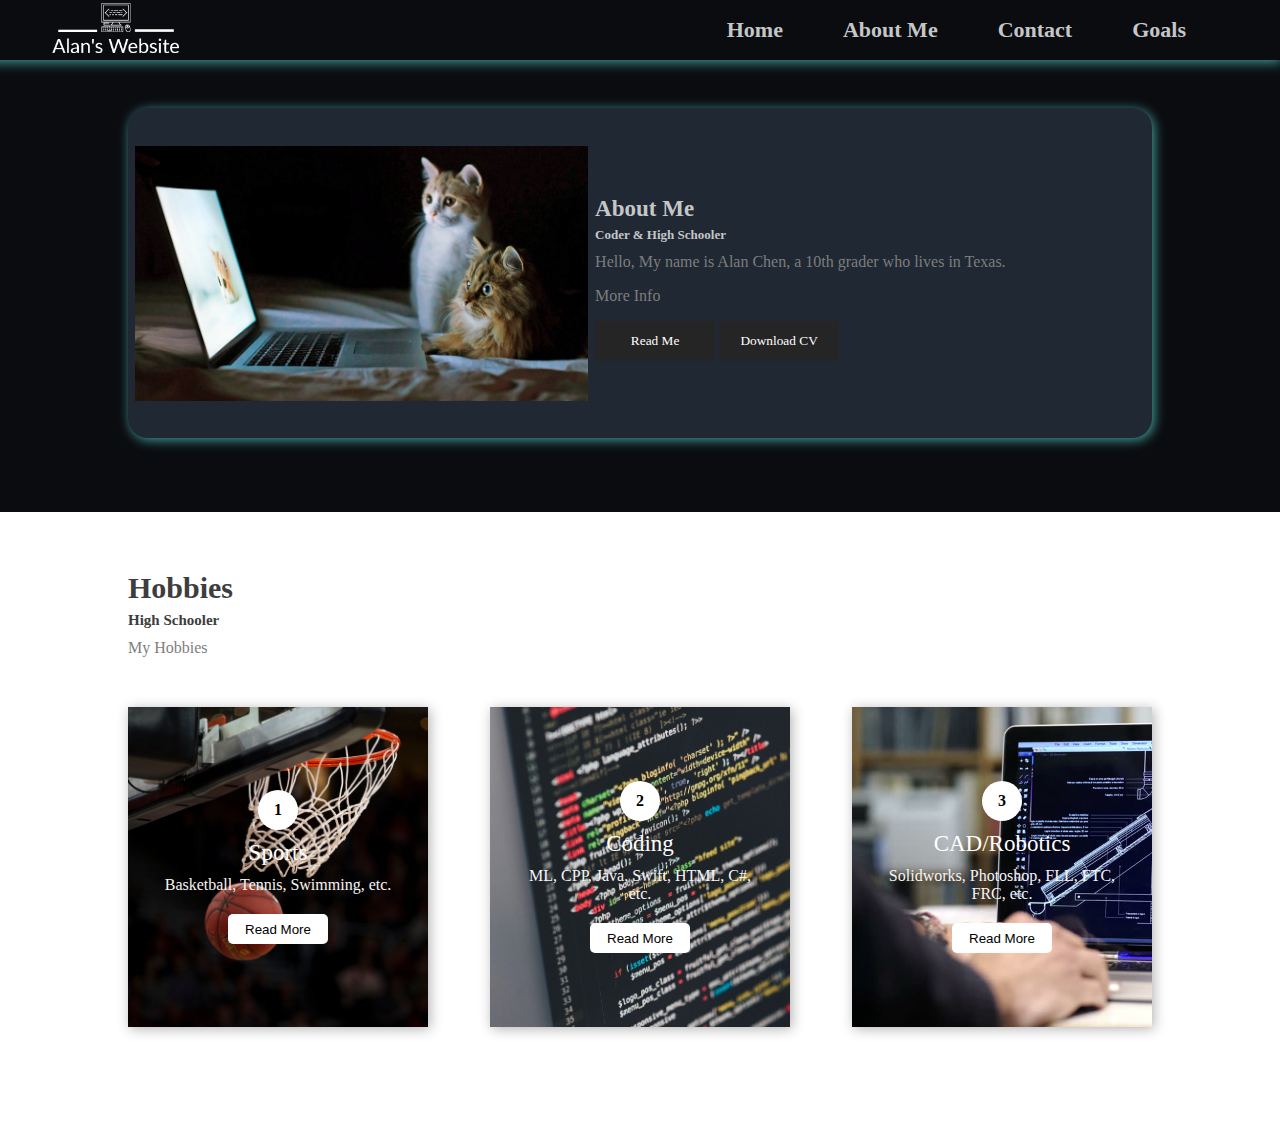
==== AboutMe.html @ e7c0cf5f "ADDED HELLA STUFF THIS TIME WOOHOO" ====
<!doctype html>
<html>
<head>
    <meta charset="utf-8">
    <title>Personal Website</title>
    <link rel="stylesheet" type="text/css" href="style.css"/>
    <link rel="stylesheet" type="text/css" href="all.min.css"/>
</head>

<body>
<section class="intro">
    <!--navigation--------------------------->
    <nav>
        <!--logo-->
        <a class="logo"><img height="180px" src="Alan's%20Website-logos_white.png"/></a>
        <!--menu-->
        <ul>
            <li><a href="index.html" class="menu">Home</a></li>
            <li><a href="AboutMe.html" class="menu">About Me</a></li>
            <li><a href="contact.html" class="menu">Contact</a></li>
            <li><a href="goals.html" class="menu">Goals</a></li>
        </ul>
    </nav>
    <br><br><br><br><br><br><br><br><br><br><br>
    <!--about-section------------------------>
    <div class="about-container">
        <!--img---------------------------------->
        <img src="About.jpg">
        <!--about-text--------------------------->
        <div class="about-text">
            <p>About Me</p>
            <p>Coder & High Schooler</p>
            <p>Hello, My name is Alan Chen, a 10th grader who lives in Texas.</p>
            <p>More Info</p>
            <!--button--------------------------->
            <button>Read Me</button>
            <button>Download CV</button>
        </div>
    </div><br><br><br>
    <!--services------------------------------>
    <div class="services">
        <div class="services-text">
            <p>Hobbies</p>
            <p>High Schooler</p>
            <p>My Hobbies</p>
        </div>
        <!--box----------------------------------->
        <div class="box-container">
            <!--1--------------------------------->
            <div class="box-1">
                <span>1</span>
                <p class="heading">Sports</p>
                <p class="details">Basketball, Tennis, Swimming, etc.</p>
                <button>Read More</button>
            </div>
            <!--2--------------------------------->
            <div class="box-2">
                <span>2</span>
                <p class="heading">Coding</p>
                <p class="details">ML, CPP, Java, Swift, HTML, C#, etc.</p>
                <button>Read More</button>
            </div>
            <!--3--------------------------------->
            <div class="box-3">
                <span>3</span>
                <p class="heading">CAD/Robotics</p>
                <p class="details">Solidworks, Photoshop, FLL, FTC, FRC, etc.</p>
                <button>Read More</button>
            </div>
        </div>
    </div>
</section>

</body>
</html>
---- style.css ----
@charset "utf-8";

body{
    background-color:#0B0C10;
    margin:0px;
    padding:0px;
}

.contacts{
    margin:0px;
    padding:0px;
    background-image: url("stolenBackground1Lol.jpg");
    background-size: contain;
}

/*Credit to B Coder - https://www.youtube.com/watch?v=nWXm7Y7Q_Pk&ab_channel=BCoder*/
.snow,
.snow:before,
.snow:after{
    position: absolute;
    top:-600px;
    left:0;
    bottom:0%;
    right:0%;
    background-image:
            radial-gradient(3px 3px at 293px 539px, rgba(255, 255, 255, 0.8) 50%, rgba(0, 0, 0, 0)),
            radial-gradient(4px 4px at 221px 202px, white 50%, rgba(0, 0, 0, 0)),
            radial-gradient(3px 3px at 135px 158px, rgba(255, 255, 255, 0.6) 50%, rgba(0, 0, 0, 0)),
            radial-gradient(5px 5px at 168px 6px, rgba(255, 255, 255, 0.8) 50%, rgba(0, 0, 0, 0)),
            radial-gradient(5px 5px at 504px 313px, white 50%, rgba(0, 0, 0, 0)),
            radial-gradient(5px 5px at 84px 354px, rgba(255, 255, 255, 0.6) 50%, rgba(0, 0, 0, 0)),
            radial-gradient(6px 6px at 537px 201px, rgba(255, 255, 255, 0.8) 50%, rgba(0, 0, 0, 0)),
            radial-gradient(3px 3px at 273px 268px, rgba(255, 255, 255, 0.7) 50%, rgba(0, 0, 0, 0)),
            radial-gradient(5px 5px at 190px 331px, white 50%, rgba(0, 0, 0, 0)),
            radial-gradient(3px 3px at 402px 511px, rgba(255, 255, 255, 0.6) 50%, rgba(0, 0, 0, 0)),
            radial-gradient(5px 5px at 8px 58px, rgba(255, 255, 255, 0.7) 50%, rgba(0, 0, 0, 0)),
            radial-gradient(5px 5px at 510px 454px, rgba(255, 255, 255, 0.8) 50%, rgba(0, 0, 0, 0)),
            radial-gradient(6px 6px at 438px 535px, rgba(255, 255, 255, 0.6) 50%, rgba(0, 0, 0, 0)),
            radial-gradient(4px 4px at 491px 310px, rgba(255, 255, 255, 0.7) 50%, rgba(0, 0, 0, 0)),
            radial-gradient(3px 3px at 105px 52px, rgba(255, 255, 255, 0.7) 50%, rgba(0, 0, 0, 0)),
            radial-gradient(6px 6px at 28px 392px, rgba(255, 255, 255, 0.6) 50%, rgba(0, 0, 0, 0)),
            radial-gradient(3px 3px at 351px 427px, white 50%, rgba(0, 0, 0, 0)),
            radial-gradient(5px 5px at 184px 260px, rgba(255, 255, 255, 0.8) 50%, rgba(0, 0, 0, 0)),
            radial-gradient(4px 4px at 99px 72px, rgba(255, 255, 255, 0.6) 50%, rgba(0, 0, 0, 0)),
            radial-gradient(5px 5px at 180px 416px, rgba(255, 255, 255, 0.7) 50%, rgba(0, 0, 0, 0)),
            radial-gradient(6px 6px at 291px 114px, white 50%, rgba(0, 0, 0, 0)),
            radial-gradient(5px 5px at 9px 270px, rgba(255, 255, 255, 0.9) 50%, rgba(0, 0, 0, 0)),
            radial-gradient(4px 4px at 457px 552px, rgba(255, 255, 255, 0.9) 50%, rgba(0, 0, 0, 0)),
            radial-gradient(6px 6px at 419px 132px, white 50%, rgba(0, 0, 0, 0)),
            radial-gradient(4px 4px at 372px 152px, white 50%, rgba(0, 0, 0, 0)),
            radial-gradient(5px 5px at 443px 575px, rgba(255, 255, 255, 0.7) 50%, rgba(0, 0, 0, 0)),
            radial-gradient(5px 5px at 368px 561px, rgba(255, 255, 255, 0.9) 50%, rgba(0, 0, 0, 0)),
            radial-gradient(4px 4px at 261px 5px, rgba(255, 255, 255, 0.6) 50%, rgba(0, 0, 0, 0)),
            radial-gradient(4px 4px at 413px 340px, rgba(255, 255, 255, 0.8) 50%, rgba(0, 0, 0, 0)),
            radial-gradient(5px 5px at 527px 531px, rgba(255, 255, 255, 0.8) 50%, rgba(0, 0, 0, 0)),
            radial-gradient(4px 4px at 213px 63px, rgba(255, 255, 255, 0.7) 50%, rgba(0, 0, 0, 0)),
            radial-gradient(4px 4px at 23px 524px, rgba(255, 255, 255, 0.8) 50%, rgba(0, 0, 0, 0)),
            radial-gradient(4px 4px at 454px 188px, white 50%, rgba(0, 0, 0, 0)),
            radial-gradient(3px 3px at 74px 322px, rgba(255, 255, 255, 0.7) 50%, rgba(0, 0, 0, 0)),
            radial-gradient(6px 6px at 427px 248px, rgba(255, 255, 255, 0.9) 50%, rgba(0, 0, 0, 0)),
            radial-gradient(6px 6px at 591px 482px, rgba(255, 255, 255, 0.6) 50%, rgba(0, 0, 0, 0)),
            radial-gradient(3px 3px at 361px 105px, rgba(255, 255, 255, 0.7) 50%, rgba(0, 0, 0, 0)),
            radial-gradient(3px 3px at 238px 556px, white 50%, rgba(0, 0, 0, 0)),
            radial-gradient(4px 4px at 66px 228px, rgba(255, 255, 255, 0.7) 50%, rgba(0, 0, 0, 0)),
            radial-gradient(4px 4px at 173px 515px, rgba(255, 255, 255, 0.6) 50%, rgba(0, 0, 0, 0)),
            radial-gradient(5px 5px at 408px 209px, rgba(255, 255, 255, 0.9) 50%, rgba(0, 0, 0, 0)),
            radial-gradient(5px 5px at 220px 318px, rgba(255, 255, 255, 0.8) 50%, rgba(0, 0, 0, 0)),
            radial-gradient(5px 5px at 534px 577px, rgba(255, 255, 255, 0.7) 50%, rgba(0, 0, 0, 0)),
            radial-gradient(5px 5px at 118px 342px, rgba(255, 255, 255, 0.8) 50%, rgba(0, 0, 0, 0)),
            radial-gradient(6px 6px at 253px 341px, rgba(255, 255, 255, 0.7) 50%, rgba(0, 0, 0, 0)),
            radial-gradient(3px 3px at 122px 547px, white 50%, rgba(0, 0, 0, 0)),
            radial-gradient(5px 5px at 493px 267px, rgba(255, 255, 255, 0.9) 50%, rgba(0, 0, 0, 0)),
            radial-gradient(3px 3px at 86px 101px, rgba(255, 255, 255, 0.8) 50%, rgba(0, 0, 0, 0)),
            radial-gradient(5px 5px at 275px 9px, rgba(255, 255, 255, 0.8) 50%, rgba(0, 0, 0, 0));
    background-size: 700px 600px;
    animation: snow 3s linear infinite;
    content: "";
}
.snow:after{
    margin-left: -200px;
    opacity: .4;
    animation-duration: 10s;
    animation-direction: reverse;
    filter: blur(3px);
}
.snow:before{
    animation-duration:35s;
    animation-direction:reverse;
    margin-left:-300px;
    opacity:0.05;
    filter: blur(1.5px);
}
@keyframes snow{
    to{
        transform:translateY(600px);
    }
}
.wrapper{
    display: inline-flex;
}
.wrapper .static-txt{
    color:#66FCF1;
    font-size:50px;
    margin-top:20px;
    font-weight:400;
}
.wrapper .dynamic-txts{
    margin-left:-25px;
    margin-top:0px;
    line-height:90px;
    height:90px;
    overflow:hidden;
}
.dynamic-txts li{
    color: #C5C6C7;
    list-style:none;
    font-size:60px;
    font-weight:500;
    position:relative;
    top:0;
    animation:slide 6s steps(4) infinite;
}
@keyframes slide{
    100%{
        top:-360px;
    }
}
.dynamic-txts li span{
    position:relative;
}
.dynamic-txts li span:after{
    content:"";
    position:absolute;
    left:0;
    height:120%;
    width:100%;
    background:#0B0C10;
    border-left:2px solid #C5C6C7;
    animation:typing 1.5s steps(10) infinite;
}
@keyframes typing{
    100%{
        left:100%;
        margin:0 -35px 0 35px;
    }
}
ul{
    list-style: none;
}
a{
    text-decoration: none;
}
section{
    width:100%;
    height:110vh;
    background-color:#0B0C10;
}
.some-socials{
    background-image: url('snowEnd.jpg');
    background-size: 140%;
    background-color: #1f2833;
    height:120vh;
}
.logo{
    padding-left:90px;
}
nav{
    position: absolute;
    right:0;
    min-width: 100%;
    display:flex;
    justify-content:space-between;
    align-items:center;
    height:60px;
    background-color:#0B0C10;
    box-shadow:2px 2px 12px rgb(69, 162, 158);
    padding:0px 5%;
}
.red{
    box-shadow:2px 2px 12px rgb(130, 30, 30);
}
nav ul{
    display:flex;
}
nav ul li a{
    margin:30px;
    font-family: Open Sans, serif;
    font-size:20px;
    font-weight:700;
}
.menu{
    font-family: Merriweather, serif;
    color:#C5C6C7;
    font-size:22px;
}
.text-container p:nth-child(1){
    font-family: Calibri, serif;
    font-weight: lighter;
    color:#66FCF1;
    font-size:20px;
}
.text-container p:nth-child(2){
    font-family: Calibri, serif;
    font-weight: bold;
    letter-spacing:1px;
    color:#66FCF1;
    font-size:50px;
}
.text-container p{
    line-height:0px;
    margin:45px 0px 25px;
}
.text-container{
    position:absolute;
    left:13%;
    top:42%;
    transform:translate(-13%,-42%);
}
.text-container button{
    width:130px;
    height:42px;
    border-radius:10px;
    font-family: Calibri, serif;
    font-weight:bold;
    font-size:14px;
    outline:none;
    margin:0px 10px;
}
.penguin{
    position:absolute;
    top:100px;
    padding-right: 40px;
    left:55%;
}
.read-more{
    border:2px solid #373636;
    color:#45A29E;
    background-color:#C5C6C7;
}
.down-cv{
    background-color:#45A29E;
    color:#C5C6C7;
    border:none;
}
button:active{
    transform:scale(1.1);
}
.discord-status{
     position:absolute;
     transform:translate(22%, 10%);
 }
.github-rank{
    position:absolute;
    transform:translate(21%, 70%);
}
.youtube-channels{
    position:absolute;
    padding-left:60%;
}
.google-calendar{
    position:absolute;
    transform:translate(22%, 112%);
}
.about-container{
    width:80%;
    height:330px;
    background-color:#1F2833;
    border-radius:20px;
    box-shadow:2px 2px 12px rgb(69, 162, 158);
    display:flex;
    margin:-7% auto 20px auto;
    position:relative;
    justify-content: space-evenly;
    align-items: center;
}
.about-container img{
    height:255px;
}
.about-text{
    width:550px;
}
.about-text p:nth-child(1){
    color:#C5C6C7;
    font-family: Calibri, serif;
    font-weight: bold;
    font-size:23px;
    line-height:0px;
}
.about-text p:nth-child(2){
    color:#C5C6C7;
    font-size:13px;
    font-family: Calibri, serif;
    font-weight:bold;
    line-height: 5px;
}
.about-text p:nth-child(3),
.about-text p:nth-child(4),
.about-text p:nth-child(5){
    color:#7e7d7d;
    font-family: Open Sans, serif;
    font-size:16px;
}
.about-text button{
    width:120px;
    height:40px;
    color:#ffffff;;
    outline:none;
    border:none;
    font-family:Open Sans, serif;
    background-color:#262525;
}
.contacts-container{
    width:80%;
    height:330px;
    background-color:#1F2833;
    border-radius:20px;
    box-shadow:2px 2px 12px rgb(130, 30, 30);
    display:flex;
    margin:-7% auto 20px auto;
    position:relative;
    justify-content: space-evenly;
    align-items: center;
}
.contacts-container img{
    height:400px;
}
.services{
    height:600px;
    background-color:#ffffff;
    padding:2% 10% 0px 10%;
}
.services-text p:nth-child(1){
    font-family:Open Sans, serif;
    font-weight:bold;
    color:#3e3d3d;
    font-size:30px;
    line-height:0px;
}
.services-text p:nth-child(2){
    font-family:Open Sans, serif;
    font-weight:bold;
    color:#3e3d3d;
    font-size:15px;
    line-height:5px;
}
.services-text p:nth-child(3){
    font-family:Open Sans, serif;
    color:#7e7d7d;

}
.services-text{
    width: 500px;
    margin:50px 0px;
}
.box-1,.box-2,.box-3{
    width:300px;
    height:320px;
    background-repeat: no-repeat;
    background-size: cover;
    box-shadow:2px 2px 12px rgba(0,0,0,0.3);
    display:flex;
    justify-content: center;
    align-items: center;
    flex-direction: column;
}
.box-container{
    display:flex;
    justify-content: space-between;
 }
.box-1{
    background-image: url("basketball.jpeg")
}
.box-2{
    background-image: url("Coding.jpeg")
}
.box-3{
    background-image: url("CAD.jpg")
}
.box-1 span,
.box-2 span,
.box-3 span{
    width:40px;
    height:40px;
    border-radius:50%;
    background-color:#ffffff;
    display:flex;
    justify-content:center;
    align-items:center;
    font-family:Open Sans, serif;
    font-weight:bold;
}
.box-1 p:nth-child(2),
.box-2 p:nth-child(2),
.box-3 p:nth-child(2){
    color:#ffffff;
    font-family:Open Sans, serif;
    font-size:23px;
    line-height: 0px;
}
.box-1 p:nth-child(3),
.box-2 p:nth-child(3),
.box-3 p:nth-child(3){
    font-family:Open Sans, serif;
    text-align: center;
    width:230px;
    margin:0px 0px 20px 0px;
    color:#f6f5f5;
}
.box-1 button,
.box-2 button,
.box-3 button{
    width:100px;
    height:30px;
    background-color:#ffffff;
    border:none;
    outline:none;
    border-radius:5px;
}
.contact-me{
    width:100%;
    height:280px;
    background-image:url("Bar.jpg");
    background-size:cover;
    background-repeat:no-repeat;
    display:flex;
    flex-direction:column;
    justify-content:center;
    align-items:center;
}
.contact-me p{
    color:#ffffff;
    font-size:30px;
    font-family:Open Sans, serif;
    font-weight:bold;
    border-bottom:2px solid #ffffff;
}
.contact-me button{
    width:200px;
    height:40px;
    background-color:#ffffff;
    outline:none;
    border:none;
    font-size:14px;
    font-weight: bold;
}
footer{
    height:300px;
    display:flex;
    flex-direction: column;
    justify-content: center;
    align-items: center;
    position:relative;
}
footer p{
    font-family:Open Sans, serif;
}
footer p:nth-child(1){
    font-size:30px;
    font-weight:bold;
    color:#191919;
    line-height:10px;
}
footer p:nth-child(2){
    font-size:16px;
    color:#7e7d7d;
    width:600px;
    text-align:center;
}
.social-icons a{
    width:40px;
    height: 40px;
    display:flex;
    justify-content: center;
    align-items: center;
    background-color: #e6e3e3;
    margin:20px 10px;
    border-radius:50%;
}
.social-icons{
    display:flex;
}
.copyright{
    color:#565555;
    font-size:13px;
    position: absolute;
    left:50%;
    bottom: 10px;
    transform:translateX(-50%);
}
.social-icons i{
    color:#000000;
}
.social-icons a:hover,
.a-social-b a:hover{
    background-color: #000000;
    box-shadow:2px 2px 12px rgba(0,0,0,0.2);
    transition: all ease 0.5s;
}
.social-icons a:hover i,
.a-social-b a:hover i{
    color:#ffffff;
    transition: all ease 0.5s;
}
.a-social-b{
    position:fixed;
    top:50%;
    right:0px;
    transform:translateY(-50%);
}
.a-social-b a{
    display:flex;
    justify-content: center;
    align-items: center;
    width:50px;
    height:50px;
    padding:0px;
    margin:0px;
    line-height:0px;
    background-color:#ffffff;
    border:1px solid #cbcbcb;
    box-shadow:2px 2px 12px rgba(0,0,0,0.2);
}
.a-social-b i{
    color:#2b2b2b;
    font-size:20px;
}
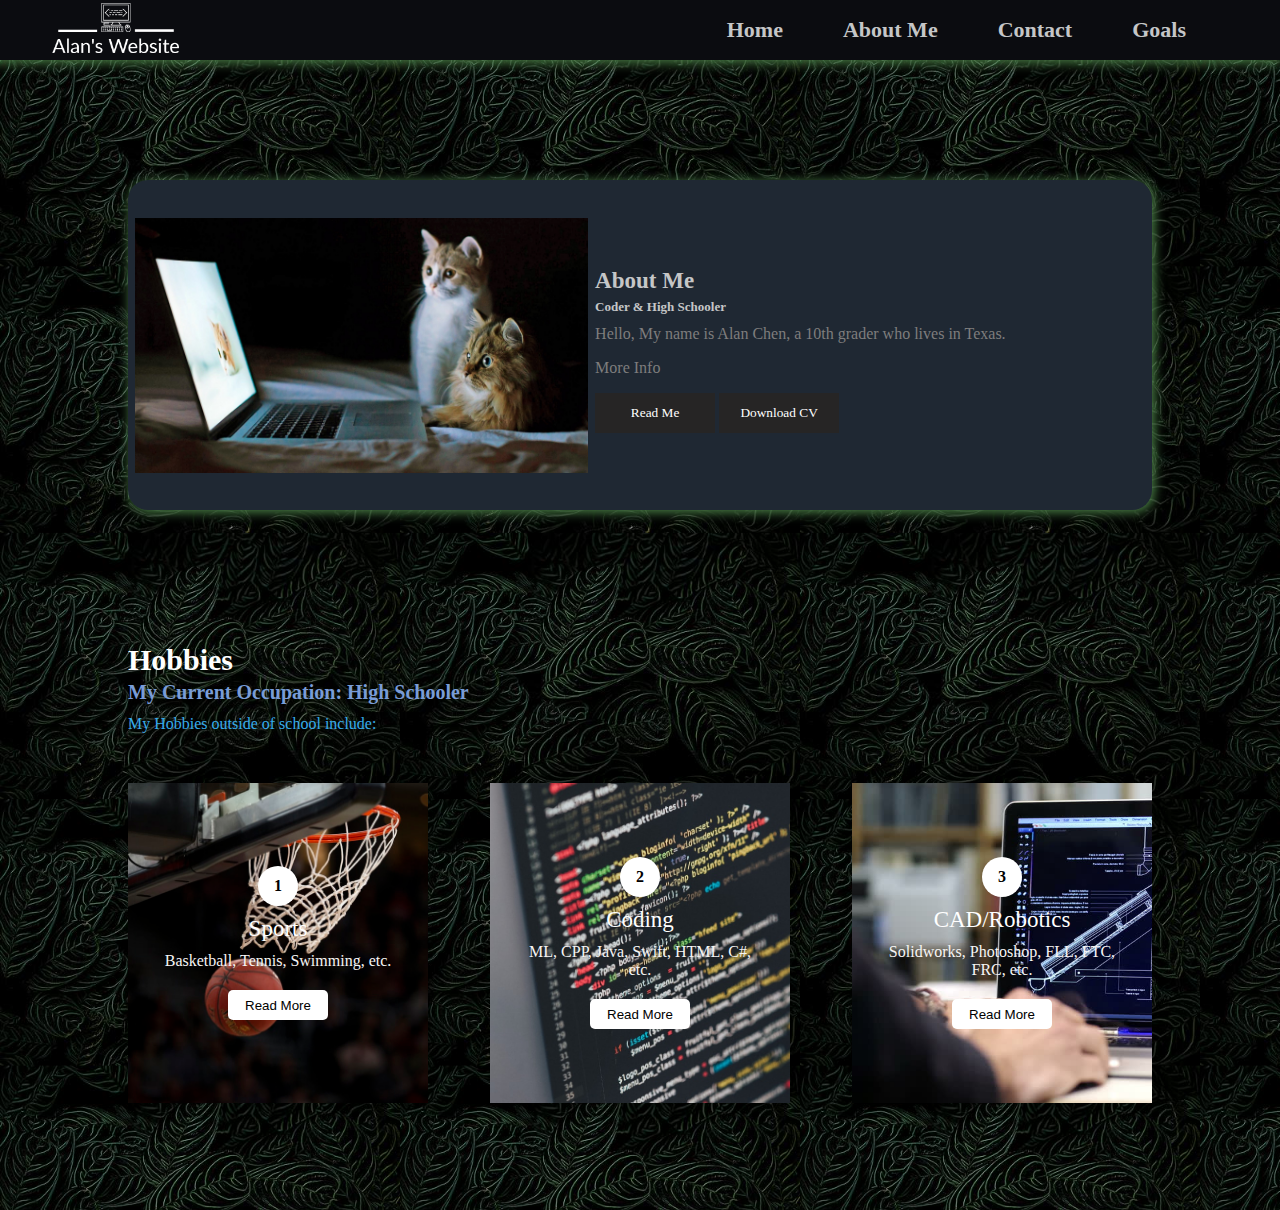
==== commit fa955ec9: "Added a cool feature that types my current hobbies. Typing+Sliding Tool and modified a little bit of" ====
--- a/AboutMe.html
+++ b/AboutMe.html
@@ -8,9 +8,9 @@
 </head>
 
 <body>
-<section class="intro">
+<section class="AboutMe">
     <!--navigation--------------------------->
-    <nav>
+    <nav class = "green">
         <!--logo-->
         <a class="logo"><img height="180px" src="Alan's%20Website-logos_white.png"/></a>
         <!--menu-->
@@ -21,7 +21,7 @@
             <li><a href="goals.html" class="menu">Goals</a></li>
         </ul>
     </nav>
-    <br><br><br><br><br><br><br><br><br><br><br>
+    <br><br><br><br><br><br><br><br><br><br><br><br><br><br><br>
     <!--about-section------------------------>
     <div class="about-container">
         <!--img---------------------------------->
@@ -41,8 +41,8 @@
     <div class="services">
         <div class="services-text">
             <p>Hobbies</p>
-            <p>High Schooler</p>
-            <p>My Hobbies</p>
+            <p>My Current Occupation: High Schooler</p>
+            <p>My Hobbies outside of school include:</p>
         </div>
         <!--box----------------------------------->
         <div class="box-container">
--- a/style.css
+++ b/style.css
@@ -6,10 +6,27 @@
     padding:0px;
 }
 
-.contacts{
+.AboutMe{
+    height: auto;
     margin:0px;
     padding:0px;
-    background-image: url("stolenBackground1Lol.jpg");
+    background-image: url("leaves.jpg");
+    background-size: 400px;
+}
+
+.contacts{
+    height: auto;
+    margin:0px;
+    padding:0px;
+    background-image: url("alex-perez-ioJBsYQ-pPM-unsplash.jpg");
+    background-size: 2000px;
+}
+
+.goal{
+    height: auto;
+    margin:0px;
+    padding:0px;
+    background-image: url("kamran-abdullayev-LLS74TRAseM-unsplash.jpg");
     background-size: contain;
 }
 
@@ -176,8 +193,14 @@
     box-shadow:2px 2px 12px rgb(69, 162, 158);
     padding:0px 5%;
 }
+.green{
+    box-shadow:2px 2px 12px rgb(82, 140, 78);
+}
 .red{
     box-shadow:2px 2px 12px rgb(130, 30, 30);
+}
+.purple{
+    box-shadow:2px 2px 12px rgb(89, 51, 190);
 }
 nav ul{
     display:flex;
@@ -266,7 +289,7 @@
     height:330px;
     background-color:#1F2833;
     border-radius:20px;
-    box-shadow:2px 2px 12px rgb(69, 162, 158);
+    box-shadow:2px 2px 12px rgb(82, 140, 78);
     display:flex;
     margin:-7% auto 20px auto;
     position:relative;
@@ -314,7 +337,7 @@
     height:330px;
     background-color:#1F2833;
     border-radius:20px;
-    box-shadow:2px 2px 12px rgb(130, 30, 30);
+    box-shadow:2px 2px 12px rgb(220, 70, 169);
     display:flex;
     margin:-7% auto 20px auto;
     position:relative;
@@ -326,27 +349,27 @@
 }
 .services{
     height:600px;
-    background-color:#ffffff;
+
+    /*background-size: ;*/
     padding:2% 10% 0px 10%;
 }
 .services-text p:nth-child(1){
     font-family:Open Sans, serif;
     font-weight:bold;
-    color:#3e3d3d;
+    color: #ffffff;
     font-size:30px;
     line-height:0px;
 }
 .services-text p:nth-child(2){
     font-family:Open Sans, serif;
     font-weight:bold;
-    color:#3e3d3d;
-    font-size:15px;
+    color: #799cd7;
+    font-size:20px;
     line-height:5px;
 }
 .services-text p:nth-child(3){
     font-family:Open Sans, serif;
-    color:#7e7d7d;
-
+    color: #36acec;
 }
 .services-text{
     width: 500px;
